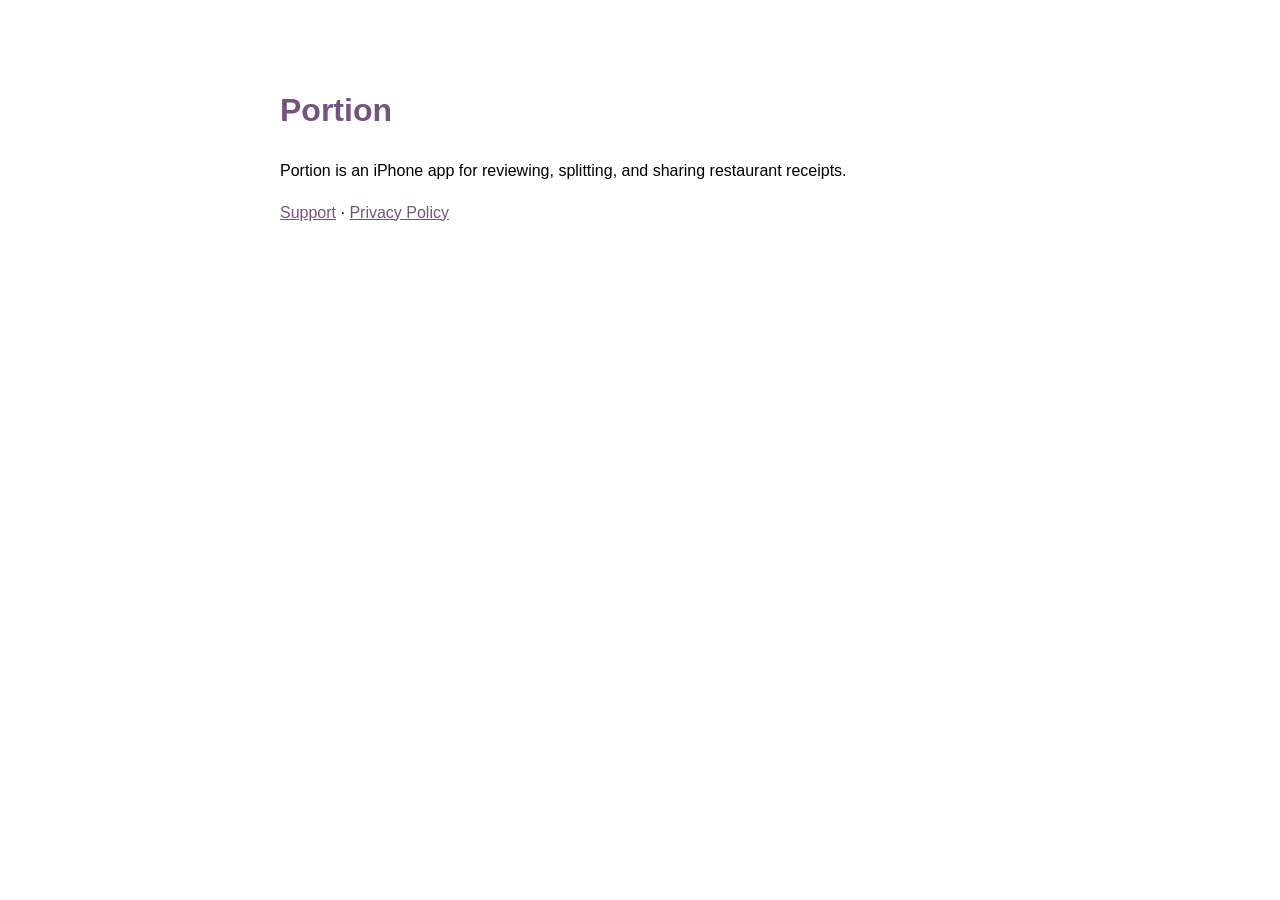
==== index.html @ 835e6ccb "Add Portion landing page" ====
<!doctype html>
<html lang="en">
<head>
  <meta charset="utf-8">
  <meta name="viewport" content="width=device-width, initial-scale=1">
  <title>Portion</title>
  <style>
    :root { color-scheme: light dark; font-family: -apple-system, BlinkMacSystemFont, "Segoe UI", sans-serif; }
    body { max-width: 720px; margin: 0 auto; padding: 64px 24px; line-height: 1.6; }
    h1 { color: #74547d; }
    a { color: #74547d; }
  </style>
</head>
<body>
  <main>
    <h1>Portion</h1>
    <p>Portion is an iPhone app for reviewing, splitting, and sharing restaurant receipts.</p>
    <p><a href="support/">Support</a> · <a href="privacy/">Privacy Policy</a></p>
  </main>
</body>
</html>
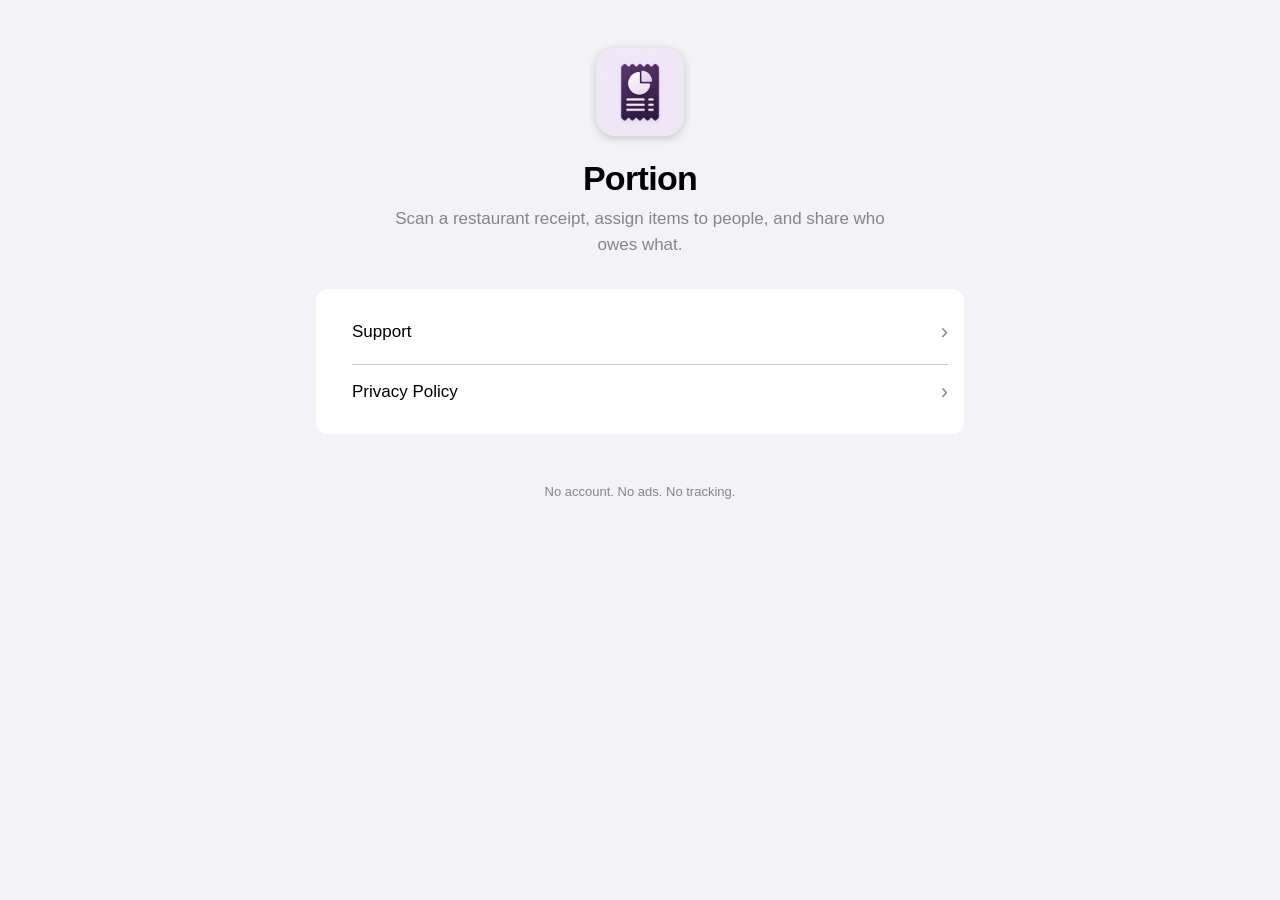
==== commit 908a7261: "Restyle site, update privacy and support" ====
--- a/index.html
+++ b/index.html
@@ -4,18 +4,27 @@
   <meta charset="utf-8">
   <meta name="viewport" content="width=device-width, initial-scale=1">
   <title>Portion</title>
-  <style>
-    :root { color-scheme: light dark; font-family: -apple-system, BlinkMacSystemFont, "Segoe UI", sans-serif; }
-    body { max-width: 720px; margin: 0 auto; padding: 64px 24px; line-height: 1.6; }
-    h1 { color: #74547d; }
-    a { color: #74547d; }
-  </style>
+  <meta name="description" content="Portion is an iPhone app for reviewing, splitting, and sharing restaurant receipts.">
+  <link rel="icon" href="icon.png">
+  <link rel="apple-touch-icon" href="icon.png">
+  <link rel="stylesheet" href="style.css">
 </head>
 <body>
   <main>
-    <h1>Portion</h1>
-    <p>Portion is an iPhone app for reviewing, splitting, and sharing restaurant receipts.</p>
-    <p><a href="support/">Support</a> · <a href="privacy/">Privacy Policy</a></p>
+    <header class="hero">
+      <img src="icon.png" alt="" width="88" height="88">
+      <h1>Portion</h1>
+      <p class="lede">Scan a restaurant receipt, assign items to people, and share who owes what.</p>
+    </header>
+
+    <div class="card">
+      <ul class="rows">
+        <li><a href="support/">Support</a></li>
+        <li><a href="privacy/">Privacy Policy</a></li>
+      </ul>
+    </div>
+
+    <footer>No account. No ads. No tracking.</footer>
   </main>
 </body>
 </html>
--- a/style.css
+++ b/style.css
@@ -0,0 +1,57 @@
+/* Mirrors the app: iOS grouped background, inset cards, Portion plum accent. */
+:root {
+  color-scheme: light dark;
+  --bg: #f2f2f7;
+  --card: #ffffff;
+  --label: #000000;
+  --secondary: #3c3c4399;
+  --separator: #3c3c434a;
+  --accent: #6e5278;
+  --accent-fill: #6e5278;
+  --on-accent: #ffffff;
+  font-family: -apple-system, BlinkMacSystemFont, "SF Pro Text", "Segoe UI", sans-serif;
+  -webkit-text-size-adjust: 100%;
+}
+@media (prefers-color-scheme: dark) {
+  :root {
+    --bg: #000000;
+    --card: #1c1c1e;
+    --label: #ffffff;
+    --secondary: #ebebf599;
+    --separator: #54545899;
+    --accent: #c2a3c9;
+    --accent-fill: #876694;
+  }
+}
+* { box-sizing: border-box; }
+body { margin: 0; background: var(--bg); color: var(--label); line-height: 1.5; }
+main { max-width: 680px; margin: 0 auto; padding: 48px 16px 64px; }
+a { color: var(--accent); }
+a:focus-visible { outline: 2px solid var(--accent); outline-offset: 2px; border-radius: 4px; }
+
+.back { display: inline-block; margin-bottom: 24px; text-decoration: none; font-size: 17px; }
+.hero { text-align: center; margin-bottom: 32px; }
+.hero img { width: 88px; height: 88px; border-radius: 20px; box-shadow: 0 2px 10px #0000002e; }
+h1 { font-size: 34px; line-height: 1.15; letter-spacing: -0.02em; margin: 16px 0 8px; }
+.lede { color: var(--secondary); font-size: 17px; margin: 0 auto; max-width: 30em; }
+.meta { color: var(--secondary); font-size: 13px; margin-top: 8px; }
+
+h2 { font-size: 13px; font-weight: 400; text-transform: uppercase; letter-spacing: 0.02em; color: var(--secondary); margin: 32px 16px 8px; }
+.card { background: var(--card); border-radius: 12px; padding: 4px 16px; }
+.card p, .card ul { margin: 12px 0; }
+.card ul { padding-left: 20px; }
+.card li + li { margin-top: 6px; }
+.card > * + * { border-top: 0.5px solid var(--separator); padding-top: 12px; }
+.card ul > li { border: 0; padding: 0; }
+.card h3 { font-size: 17px; margin: 12px 0 4px; }
+.card h3 + p { border: 0; padding-top: 0; margin-top: 0; }
+
+.rows { list-style: none; padding: 0; margin: 0; }
+.rows a { display: flex; justify-content: space-between; align-items: center; min-height: 44px; padding: 10px 0; color: var(--label); text-decoration: none; font-size: 17px; }
+.rows li + li { border-top: 0.5px solid var(--separator); }
+.rows a::after { content: "›"; color: var(--secondary); font-size: 22px; }
+
+.button { display: block; text-align: center; background: var(--accent-fill); color: var(--on-accent); text-decoration: none; font-weight: 600; font-size: 17px; padding: 14px; border-radius: 12px; margin: 16px 0 8px; }
+.footnote { color: var(--secondary); font-size: 13px; margin: 8px 16px 0; }
+footer { text-align: center; color: var(--secondary); font-size: 13px; margin-top: 48px; }
+footer a { color: var(--secondary); }
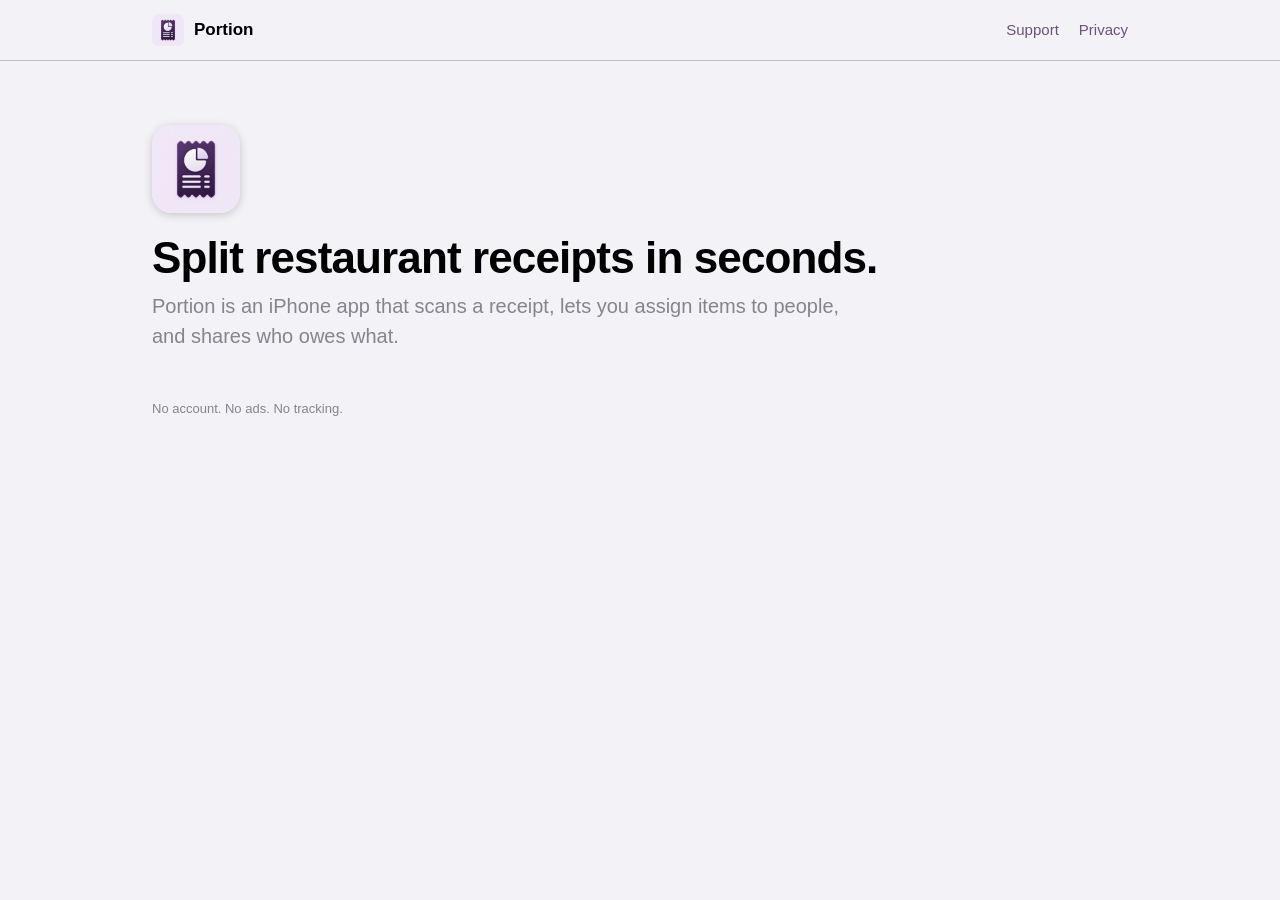
==== commit 7e0f5545: "Website layout on laptops: top bar, left-aligned text, section titles beside content" ====
--- a/index.html
+++ b/index.html
@@ -10,19 +10,18 @@
   <link rel="stylesheet" href="style.css">
 </head>
 <body>
+  <header class="site">
+    <div class="site-inner">
+      <a class="brand" href="./"><img src="icon.png" alt="">Portion</a>
+      <nav><a href="support/">Support</a><a href="privacy/">Privacy</a></nav>
+    </div>
+  </header>
   <main>
-    <header class="hero">
+    <section class="hero">
       <img src="icon.png" alt="" width="88" height="88">
-      <h1>Portion</h1>
-      <p class="lede">Scan a restaurant receipt, assign items to people, and share who owes what.</p>
-    </header>
-
-    <div class="card">
-      <ul class="rows">
-        <li><a href="support/">Support</a></li>
-        <li><a href="privacy/">Privacy Policy</a></li>
-      </ul>
-    </div>
+      <h1>Split restaurant receipts in seconds.</h1>
+      <p class="lede">Portion is an iPhone app that scans a receipt, lets you assign items to people, and shares who owes what.</p>
+    </section>
 
     <footer>No account. No ads. No tracking.</footer>
   </main>
--- a/style.css
+++ b/style.css
@@ -25,15 +25,22 @@
 }
 * { box-sizing: border-box; }
 body { margin: 0; background: var(--bg); color: var(--label); line-height: 1.5; }
-main { max-width: 680px; margin: 0 auto; padding: 48px 16px 64px; }
 a { color: var(--accent); }
 a:focus-visible { outline: 2px solid var(--accent); outline-offset: 2px; border-radius: 4px; }
 
-.back { display: inline-block; margin-bottom: 24px; text-decoration: none; font-size: 17px; }
-.hero { text-align: center; margin-bottom: 32px; }
+.site { border-bottom: 0.5px solid var(--separator); }
+.site-inner { max-width: 1040px; margin: 0 auto; padding: 12px 16px; display: flex; align-items: center; justify-content: space-between; gap: 16px; }
+.brand { display: flex; align-items: center; gap: 10px; color: var(--label); text-decoration: none; font-weight: 600; font-size: 17px; }
+.brand img { width: 32px; height: 32px; border-radius: 7px; }
+.site nav { display: flex; gap: 20px; }
+.site nav a { text-decoration: none; font-size: 15px; }
+.site nav a[aria-current] { color: var(--label); font-weight: 600; }
+
+main { max-width: 1040px; margin: 0 auto; padding: 40px 16px 64px; }
+.hero { margin-bottom: 32px; }
 .hero img { width: 88px; height: 88px; border-radius: 20px; box-shadow: 0 2px 10px #0000002e; }
-h1 { font-size: 34px; line-height: 1.15; letter-spacing: -0.02em; margin: 16px 0 8px; }
-.lede { color: var(--secondary); font-size: 17px; margin: 0 auto; max-width: 30em; }
+h1 { font-size: 34px; line-height: 1.15; letter-spacing: -0.02em; margin: 12px 0 8px; }
+.lede { color: var(--secondary); font-size: 17px; margin: 0; max-width: 36em; }
 .meta { color: var(--secondary); font-size: 13px; margin-top: 8px; }
 
 h2 { font-size: 13px; font-weight: 400; text-transform: uppercase; letter-spacing: 0.02em; color: var(--secondary); margin: 32px 16px 8px; }
@@ -42,16 +49,23 @@
 .card ul { padding-left: 20px; }
 .card li + li { margin-top: 6px; }
 .card > * + * { border-top: 0.5px solid var(--separator); padding-top: 12px; }
-.card ul > li { border: 0; padding: 0; }
 .card h3 { font-size: 17px; margin: 12px 0 4px; }
 .card h3 + p { border: 0; padding-top: 0; margin-top: 0; }
 
-.rows { list-style: none; padding: 0; margin: 0; }
-.rows a { display: flex; justify-content: space-between; align-items: center; min-height: 44px; padding: 10px 0; color: var(--label); text-decoration: none; font-size: 17px; }
-.rows li + li { border-top: 0.5px solid var(--separator); }
-.rows a::after { content: "›"; color: var(--secondary); font-size: 22px; }
+.button { display: inline-block; background: var(--accent-fill); color: var(--on-accent); text-decoration: none; font-weight: 600; font-size: 17px; padding: 12px 28px; border-radius: 12px; margin: 20px 0 6px; }
+.footnote { color: var(--secondary); font-size: 13px; margin: 0; }
+footer { color: var(--secondary); font-size: 13px; margin-top: 48px; }
 
-.button { display: block; text-align: center; background: var(--accent-fill); color: var(--on-accent); text-decoration: none; font-weight: 600; font-size: 17px; padding: 14px; border-radius: 12px; margin: 16px 0 8px; }
-.footnote { color: var(--secondary); font-size: 13px; margin: 8px 16px 0; }
-footer { text-align: center; color: var(--secondary); font-size: 13px; margin-top: 48px; }
-footer a { color: var(--secondary); }
+/* Laptop and desktop: section titles in a left column, text beside them. */
+@media (min-width: 768px) {
+  body { font-size: 17px; }
+  .site-inner { padding: 14px 32px; }
+  main { padding: 64px 32px 96px; }
+  h1 { font-size: 44px; }
+  .lede { font-size: 20px; }
+  main.doc { display: grid; grid-template-columns: 200px minmax(0, 720px); column-gap: 48px; align-items: start; }
+  main.doc > * { grid-column: 2; }
+  main.doc > .hero, main.doc > footer { grid-column: 1 / -1; }
+  main.doc > h2 { grid-column: 1; margin: 0 0 24px; padding-top: 14px; text-transform: none; letter-spacing: 0; font-size: 15px; font-weight: 600; color: var(--label); }
+  main.doc > .card { margin-bottom: 24px; padding: 6px 24px; }
+}
